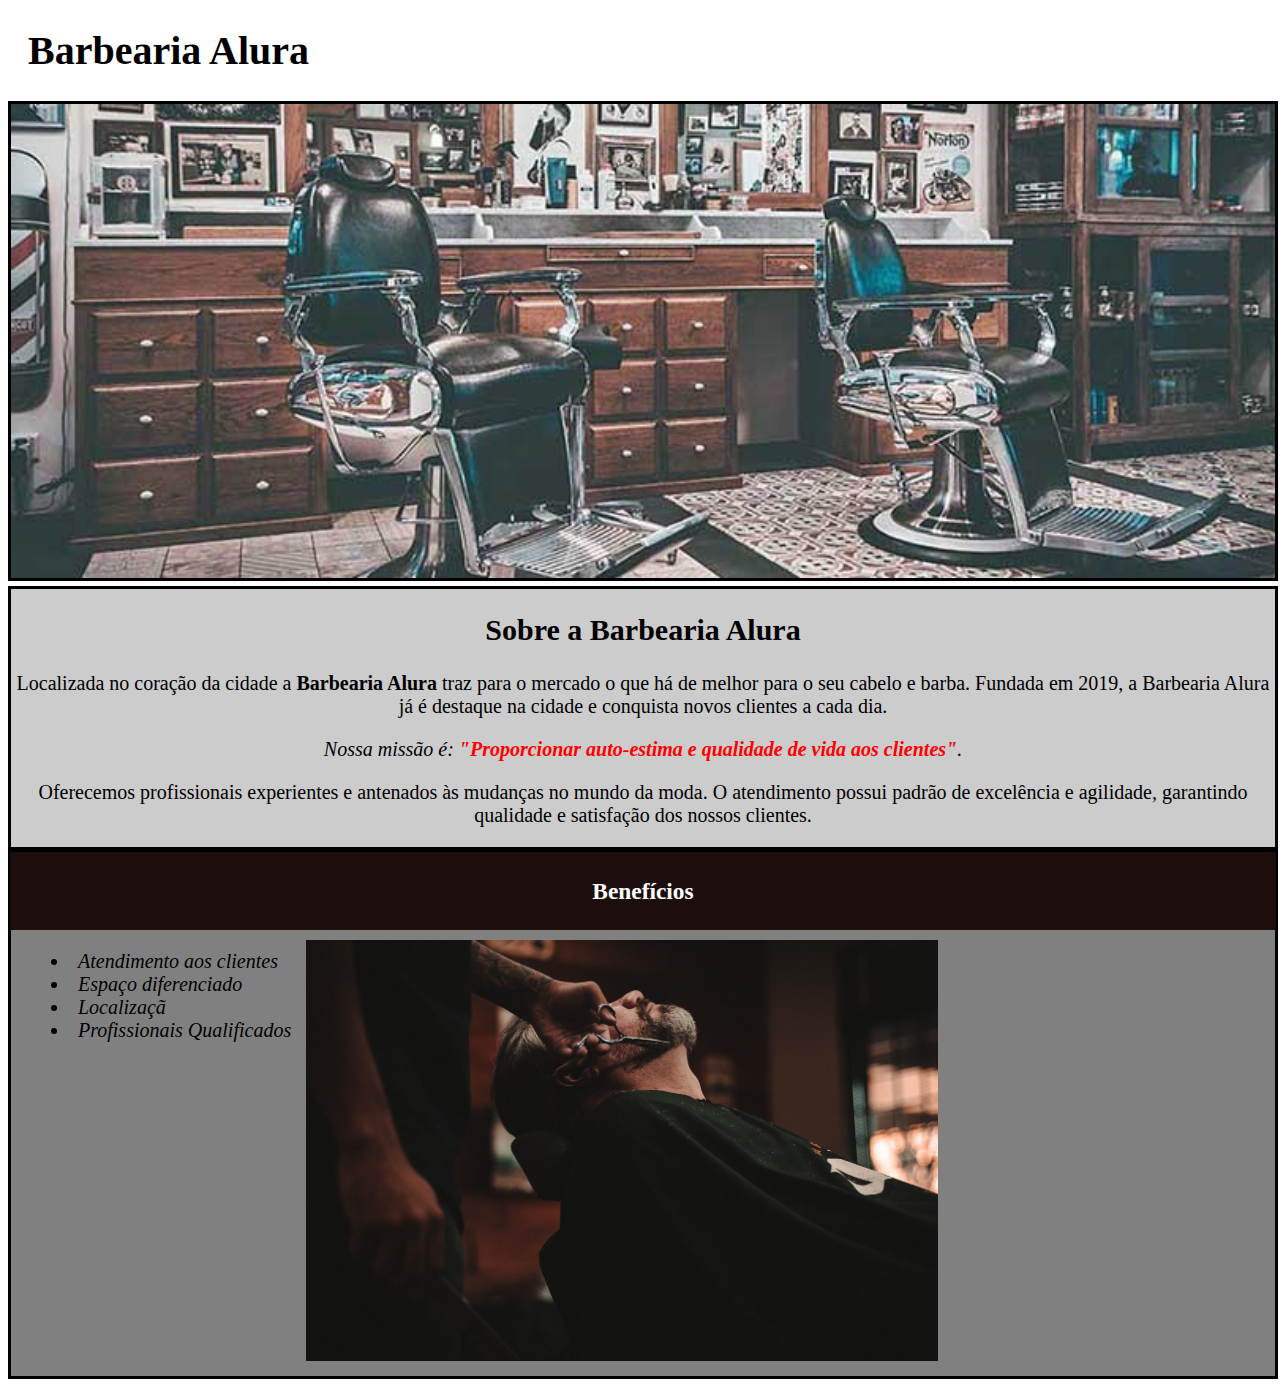
==== barbearia-alura/index.html @ 37a79eac "produtos da barbearia alura" ====
<!DOCTYPE html>
<html lang="pt-br">
<head>
    <meta charset="UTF-8">
    <meta http-equiv="X-UA-Compatible" content="IE=edge">
    <meta name="viewport" content="width=device-width, initial-scale=1.0">
    <title>Barbearia Alura.</title>
    <link rel="stylesheet" href="style.css">
</head>
<body>
    <header>
        <h1 class="title-prin">Barbearia Alura</h1>
    </header>
    <img src="./banner/banner.jpg" alt="barbearia" id="banner">

    <div class="segundo">
        <h2 class="title-center">Sobre a Barbearia Alura</h1>
        <p>
            Localizada no coração da cidade a <strong>Barbearia Alura</strong> traz para o mercado o que há de melhor para o seu cabelo e barba. Fundada em 2019, a Barbearia Alura já é destaque na cidade e conquista novos clientes a cada dia.
        </p>
        <p>
            <em>Nossa missão é: <strong>"Proporcionar auto-estima e qualidade de vida aos clientes"</strong>.</em>
        </p>
        <p>
            Oferecemos profissionais experientes e antenados às mudanças no mundo da moda. O atendimento possui padrão de excelência e agilidade, garantindo qualidade e satisfação dos nossos clientes.
        </p>
    </div>

    <div class="bene">
        <h3 class="title-center">Benefícios</h2>
        <ul>
            <li class="itens">Atendimento aos clientes</li>
            <li class="itens">Espaço diferenciado</li>
            <li class="itens">Localizaçã</li>
            <li class="itens">Profissionais Qualificados</li>
        </ul>

        <img src="./beneficios/beneficios.jpg" alt="corte" id="beneficio">
    </div>
</body>
</html>
---- barbearia-alura/style.css ----
@charset "UTF-8";

body {
    font-size: 20px;
}

#banner {
    width: 100%;
    border: 3px solid black;
}

.title-prin {
    padding-left: 20px;
}

.segundo {
    background: #cccccc;
    border: 3px solid black;
    width: 100%;
}

.title-center {
    text-align: center;
}

p {
    text-align: center;
}

em strong {
    color: red;
}

.bene {
    background-color: grey;
    border: 3px solid black;
    width: 100%;
}

h3 {
    background-color: rgb(29, 13, 13);
    color: #ffffff;
    margin-top: -1px;
    margin-right: -1px;
    margin-bottom: 0px;
    margin-left: -1px;
    padding: 2%;
}

ul {
    display: inline-block;
    vertical-align: top;
    list-style-position: inside;
    text-align: left;
}

.itens {
    font-style: italic;  
}

#beneficio {
    width: 50%;
    padding: 10px;
}
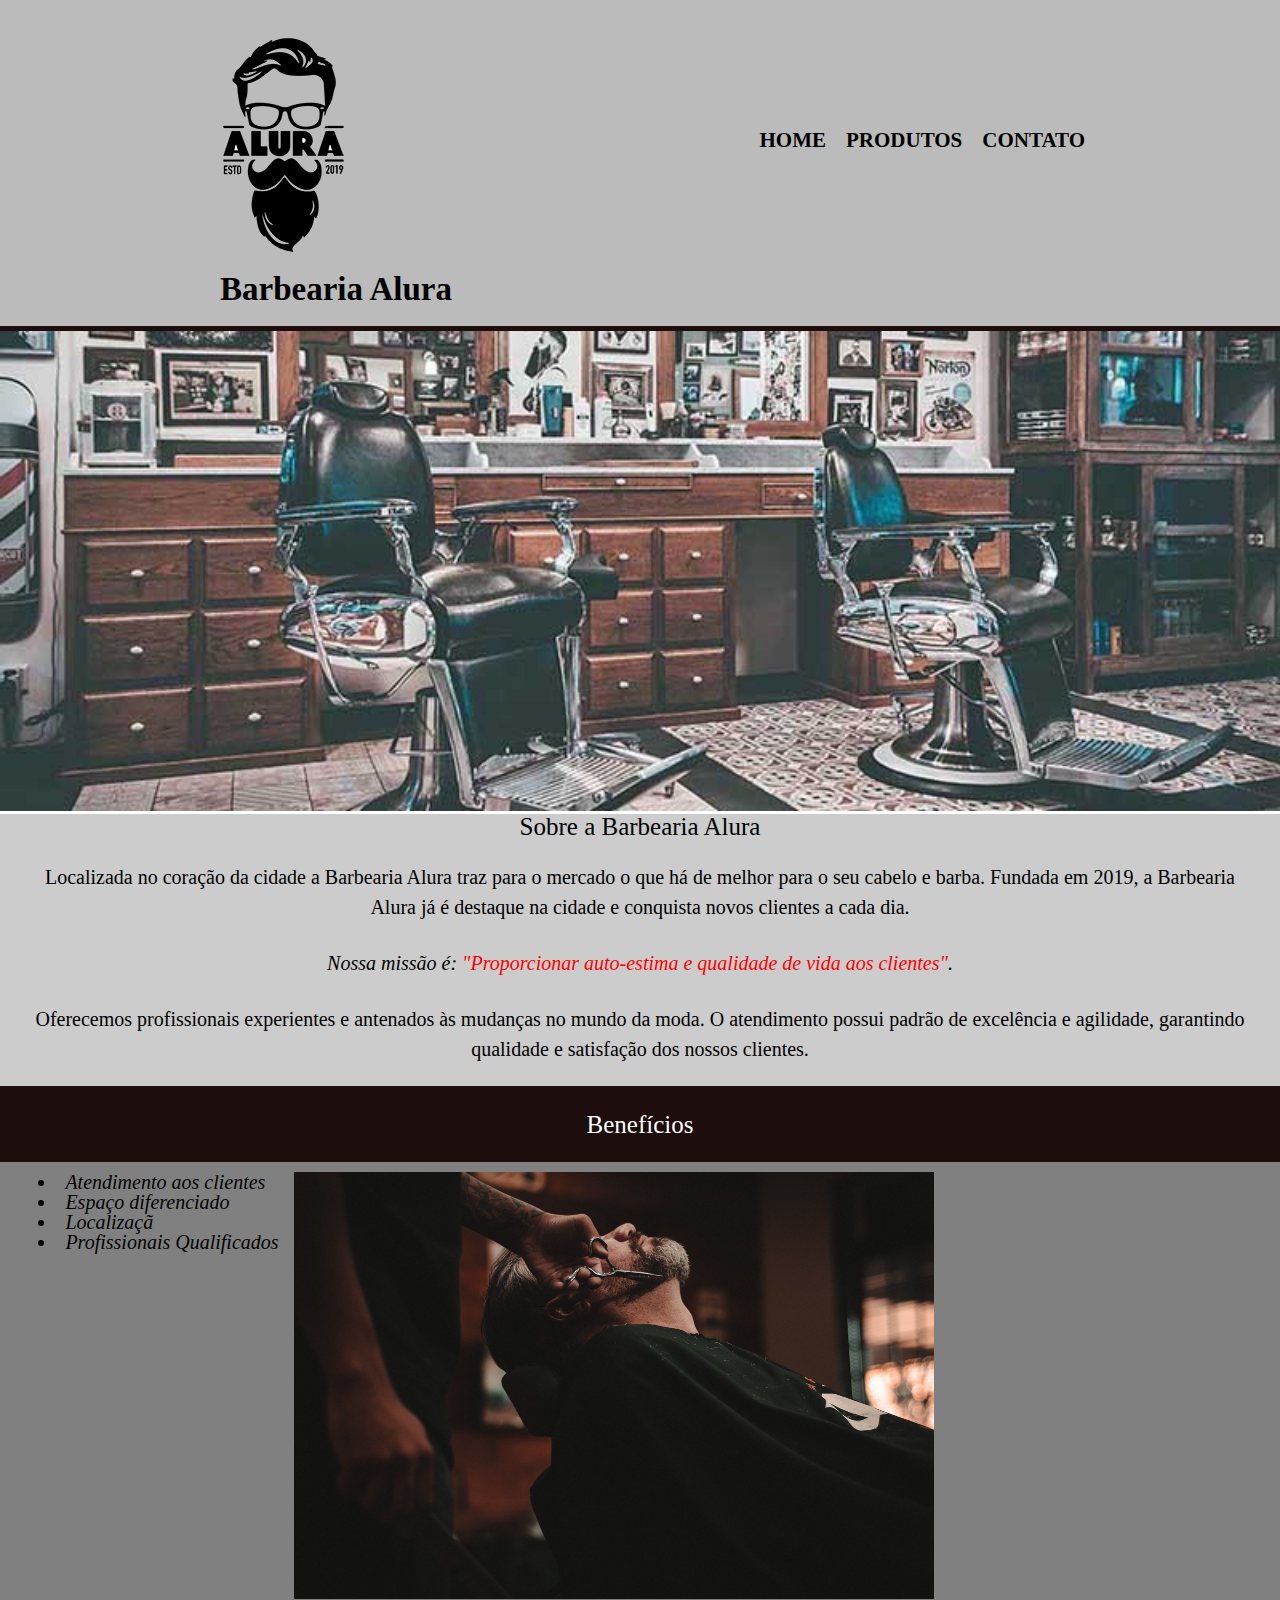
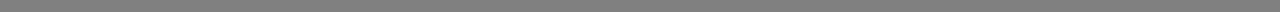
==== commit 0c1e1637: "deixando os exercícios um pouco mais responsivo" ====
--- a/barbearia-alura/index.html
+++ b/barbearia-alura/index.html
@@ -5,35 +5,51 @@
     <meta http-equiv="X-UA-Compatible" content="IE=edge">
     <meta name="viewport" content="width=device-width, initial-scale=1.0">
     <title>Barbearia Alura.</title>
-    <link rel="stylesheet" href="style.css">
+    <link rel="stylesheet" href="reset.css">
+    <link rel="stylesheet" href="style-home.css">
 </head>
 <body>
     <header>
-        <h1 class="title-prin">Barbearia Alura</h1>
+        <div class="caixa">
+            <h1><img src="./imagens/logo.png" alt="logo da barbearia alura"></h1>
+            <nav>
+                <ul>
+                    <li><a href="index.html">Home</a></li>
+                    <li><a href="produtos.html">Produtos</a></li>
+                    <li><a href="contato.html">Contato</a></li>
+                </ul>
+            </nav>
+            <h1 class="title-prin">Barbearia Alura</h1>
+        </div>
     </header>
     <img src="./banner/banner.jpg" alt="barbearia" id="banner">
 
     <div class="segundo">
         <h2 class="title-center">Sobre a Barbearia Alura</h1>
+        <br>
         <p>
-            Localizada no coração da cidade a <strong>Barbearia Alura</strong> traz para o mercado o que há de melhor para o seu cabelo e barba. Fundada em 2019, a Barbearia Alura já é destaque na cidade e conquista novos clientes a cada dia.
+            Localizada no coração da cidade a Barbearia Alura traz para o mercado o que há de melhor para o seu cabelo e barba. Fundada em 2019, a Barbearia Alura já é destaque na cidade e conquista novos clientes a cada dia.
         </p>
-        <p>
-            <em>Nossa missão é: <strong>"Proporcionar auto-estima e qualidade de vida aos clientes"</strong>.</em>
+        <br>
+        <p class="itens">
+            Nossa missão é: <strong>"Proporcionar auto-estima e qualidade de vida aos clientes"</strong>.</em>
         </p>
+        <br>
         <p>
             Oferecemos profissionais experientes e antenados às mudanças no mundo da moda. O atendimento possui padrão de excelência e agilidade, garantindo qualidade e satisfação dos nossos clientes.
         </p>
+        <br>
     </div>
 
     <div class="bene">
-        <h3 class="title-center">Benefícios</h2>
-        <ul>
+        <h3 class="title-center">Benefícios</h2>     
+        <ul class="lista">
             <li class="itens">Atendimento aos clientes</li>
             <li class="itens">Espaço diferenciado</li>
             <li class="itens">Localizaçã</li>
             <li class="itens">Profissionais Qualificados</li>
         </ul>
+       
 
         <img src="./beneficios/beneficios.jpg" alt="corte" id="beneficio">
     </div>
--- a/barbearia-alura/style-home.css
+++ b/barbearia-alura/style-home.css
@@ -0,0 +1,107 @@
+@charset "UTF-8";
+
+body {
+    font-size: 20px;
+}
+
+header {
+    width: 100%;
+    background-color: #bbbbbb;
+    padding: 20px 0;
+    border-bottom: 5px solid #1d0d0d;
+}
+
+.caixa {
+    position: relative;
+    max-width: 890px;
+    margin: auto;
+}
+
+nav {
+    position: absolute;
+    top: 110px;
+    right: 0px;
+}
+
+nav li {
+    display: inline;
+    margin: 0 0 0 15px;
+}
+
+nav a {
+    text-transform: uppercase;
+    color: black;
+    font-weight: bold;
+    font-size: 21px;
+    text-decoration: none;
+}
+
+nav a:hover {
+    color: #c78c19;
+    text-decoration: underline;
+}
+
+.title-prin {
+    padding-left: 25px;
+    font-weight: bold;
+    font-size: 33px;
+}
+
+#banner {
+    width: 100%;
+}
+
+.segundo {
+    background: #cccccc;
+    width: 100%;
+}
+
+p {
+    text-align: center;
+    font-size: 20px;
+    line-height: 1.5em;
+    padding: 3px 30px;
+}
+
+.title-center {
+    text-align: center;
+    font-size: 25px;
+}
+
+p strong {
+    color: red;
+}
+
+.bene {
+    background-color: grey;
+    margin: auto;
+}
+
+h3 {
+    background-color: rgb(29, 13, 13);
+    color: #ffffff;
+    margin-top: -1px;
+    margin-right: -1px;
+    margin-bottom: 0px;
+    margin-left: -1px;
+    padding: 2%;
+}
+
+.lista {
+    margin: 10px 0px;
+    padding-left: 3%;
+    display: inline-block;
+    vertical-align: top;
+    list-style-position: inside;
+    text-align: left;
+}
+
+.itens {
+    font-style: italic; 
+    list-style-type: disc;
+}
+
+#beneficio {
+    width: 50%;
+    padding: 10px;
+}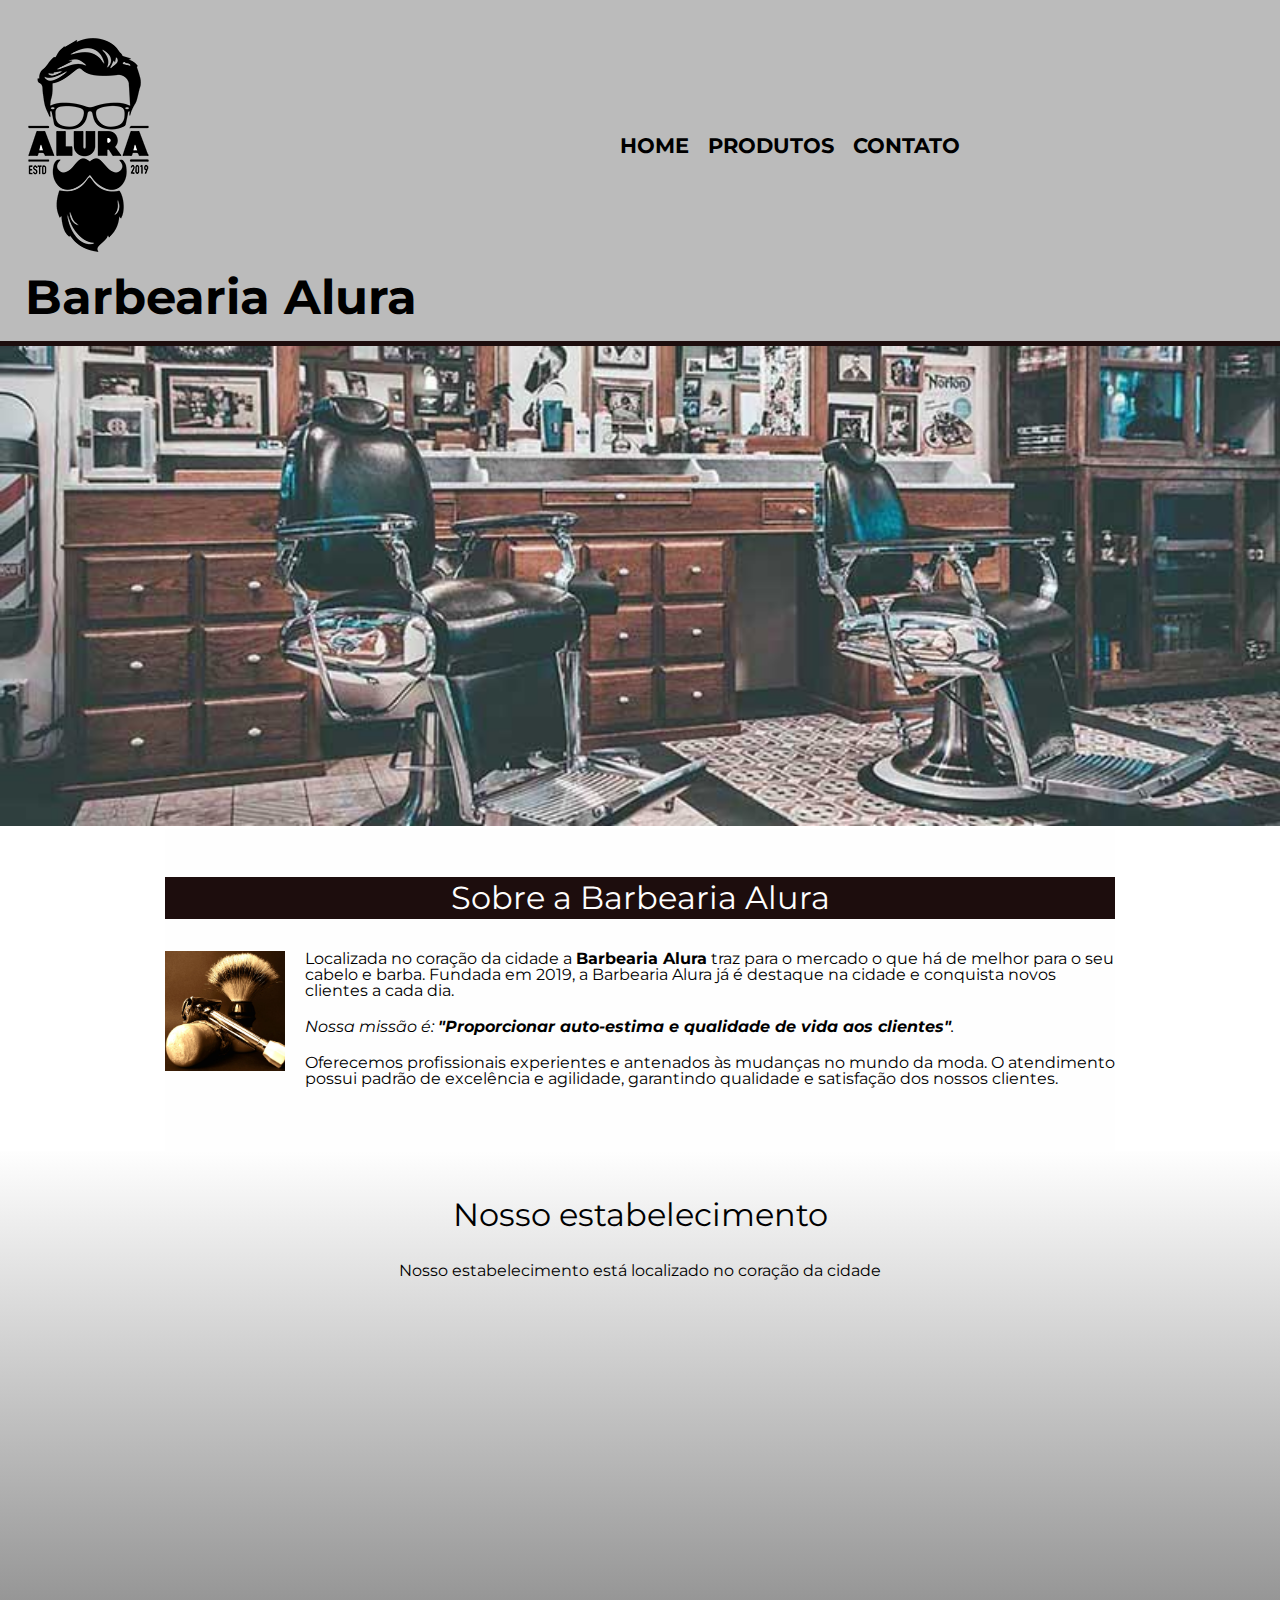
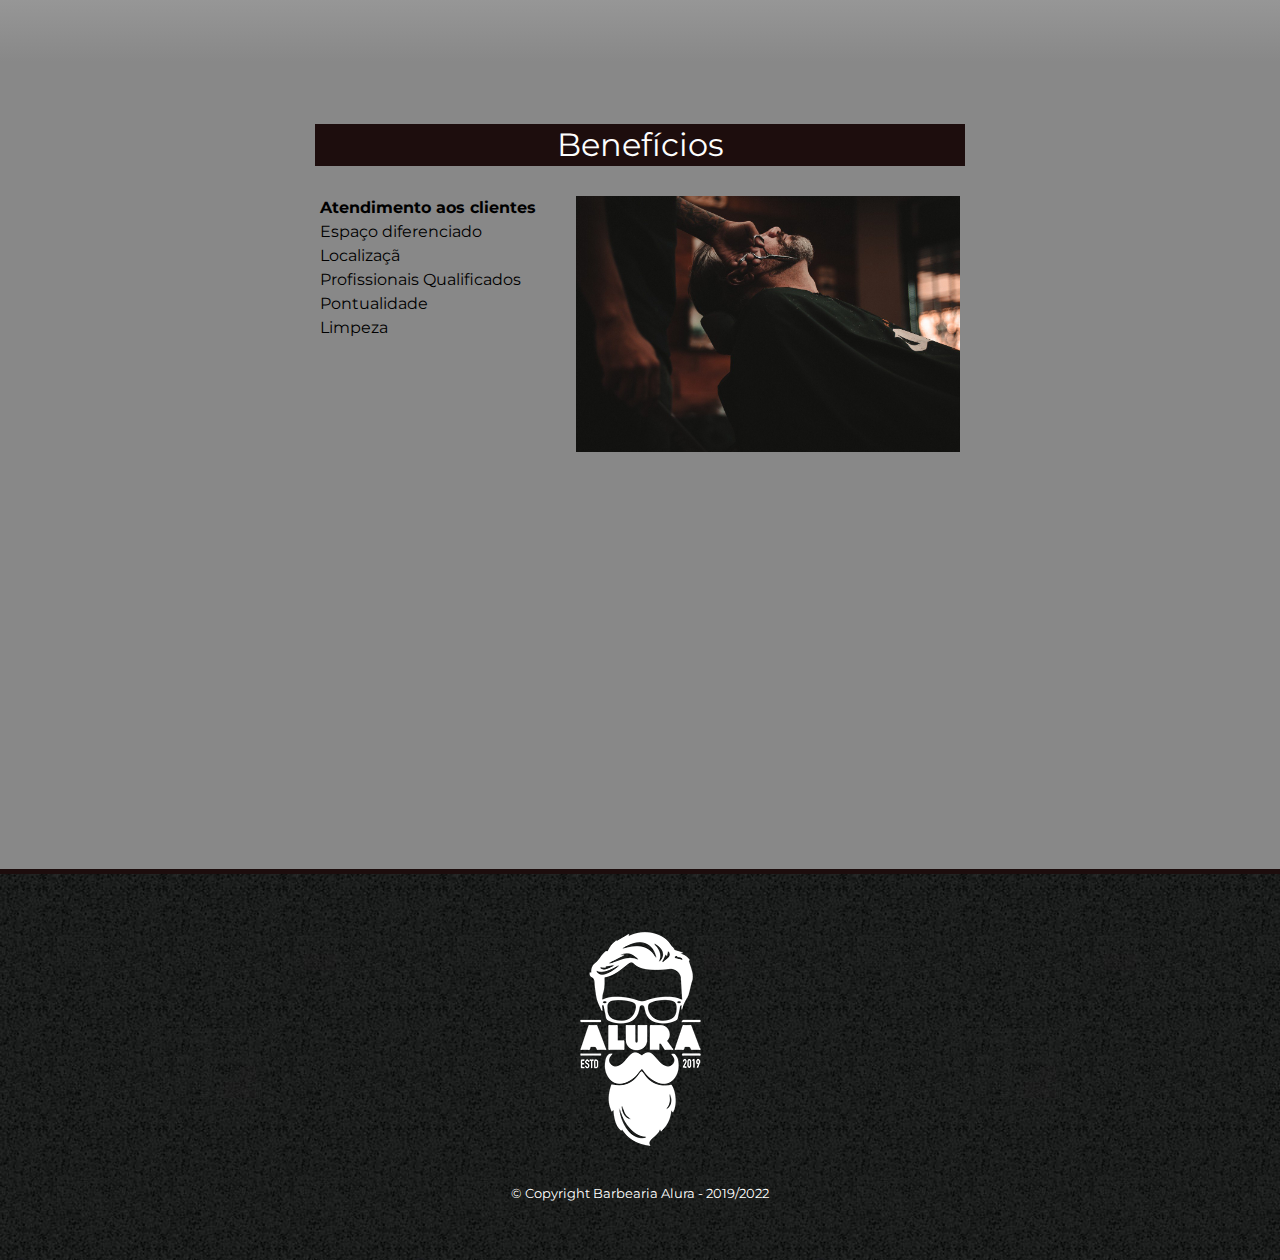
==== commit 53c0310c: "estilizando a página inicial" ====
--- a/barbearia-alura/index.html
+++ b/barbearia-alura/index.html
@@ -6,7 +6,8 @@
     <meta name="viewport" content="width=device-width, initial-scale=1.0">
     <title>Barbearia Alura.</title>
     <link rel="stylesheet" href="reset.css">
-    <link rel="stylesheet" href="style-home.css">
+    <link rel="stylesheet" href="style.css">
+    <link href="https://fonts.googleapis.com/css2?family=Montserrat&display=swap" rel="stylesheet">
 </head>
 <body>
     <header>
@@ -19,39 +20,60 @@
                     <li><a href="contato.html">Contato</a></li>
                 </ul>
             </nav>
-            <h1 class="title-prin">Barbearia Alura</h1>
+            <h1 class="title-one">Barbearia Alura</h1>
         </div>
     </header>
-    <img src="./banner/banner.jpg" alt="barbearia" id="banner">
 
-    <div class="segundo">
-        <h2 class="title-center">Sobre a Barbearia Alura</h1>
-        <br>
-        <p>
-            Localizada no coração da cidade a Barbearia Alura traz para o mercado o que há de melhor para o seu cabelo e barba. Fundada em 2019, a Barbearia Alura já é destaque na cidade e conquista novos clientes a cada dia.
-        </p>
-        <br>
-        <p class="itens">
-            Nossa missão é: <strong>"Proporcionar auto-estima e qualidade de vida aos clientes"</strong>.</em>
-        </p>
-        <br>
-        <p>
-            Oferecemos profissionais experientes e antenados às mudanças no mundo da moda. O atendimento possui padrão de excelência e agilidade, garantindo qualidade e satisfação dos nossos clientes.
-        </p>
-        <br>
-    </div>
+    <img src="./banner/banner.jpg" alt="barbearia" class="banner">
 
-    <div class="bene">
-        <h3 class="title-center">Benefícios</h2>     
-        <ul class="lista">
-            <li class="itens">Atendimento aos clientes</li>
-            <li class="itens">Espaço diferenciado</li>
-            <li class="itens">Localizaçã</li>
-            <li class="itens">Profissionais Qualificados</li>
-        </ul>
-       
+    <main>
+        <section class="segundo">
+            <h2 class="title-aling bkcor">Sobre a Barbearia Alura</h1>
 
-        <img src="./beneficios/beneficios.jpg" alt="corte" id="beneficio">
-    </div>
+            <img class="utensilios" src="./utensilios/utensilios.jpg" alt="Utensilios de um Barbeiro">
+            
+            <p>
+                Localizada no coração da cidade a <strong>Barbearia Alura</strong> traz para o mercado o que há de melhor para o seu cabelo e barba. Fundada em 2019, a Barbearia Alura já é destaque na cidade e conquista novos clientes a cada dia.
+            </p>
+            <p class="itens">
+                <em>Nossa missão é: <strong>"Proporcionar auto-estima e qualidade de vida aos clientes"</strong>.</em>
+            </p>
+            <p>
+                Oferecemos profissionais experientes e antenados às mudanças no mundo da moda. O atendimento possui padrão de excelência e agilidade, garantindo qualidade e satisfação dos nossos clientes.
+            </p>
+        </section>
+
+        <section class="mapa">
+            <h3 class="title-aling">Nosso estabelecimento</h3>
+            <p>Nosso estabelecimento está localizado no coração da cidade</p>
+            <div class="map-content">
+                <iframe src="https://www.google.com/maps/embed?pb=!1m18!1m12!1m3!1d3656.4498404749!2d-46.63452058518803!3d-23.58819478466955!2m3!1f0!2f0!3f0!3m2!1i1024!2i768!4f13.1!3m3!1m2!1s0x94ce5a2b2ed7f3a1%3A0xab35da2f5ca62674!2sCaelum%20-%20Escola%20de%20Tecnologia!5e0!3m2!1spt-BR!2sbr!4v1659030831036!5m2!1spt-BR!2sbr" width="100%" height="300" style="border:0;" allowfullscreen="" loading="lazy" referrerpolicy="no-referrer-when-downgrade"></iframe>
+            </div>
+        </section>
+
+        <section class="bene">
+            <h3 class="title-aling bkcor3">Benefícios</h2>
+
+            <div class="content-bene">
+                <ul class="lista">
+                    <li class="itens">Atendimento aos clientes</li>
+                    <li class="itens">Espaço diferenciado</li>
+                    <li class="itens">Localizaçã</li>
+                    <li class="itens">Profissionais Qualificados</li>
+                    <li class="itens">Pontualidade</li>
+                    <li class="itens">Limpeza</li>
+                </ul><img src="./beneficios/beneficios.jpg" alt="corte" class="beneficio">
+            </div>
+
+            <div class="video">
+                <iframe width="560" height="315" src="https://www.youtube.com/embed/wcVVXUV0YUY" title="YouTube video player" frameborder="0" allow="accelerometer; autoplay; clipboard-write; encrypted-media; gyroscope; picture-in-picture" allowfullscreen></iframe>
+            </div>
+        </section>
+    </main>
+
+    <footer>
+        <img src="./imagens/logo-branco.png" alt="logo da barbearia alura branco">
+        <p class="copyright">&copy; Copyright Barbearia Alura - 2019/2022</p>
+    </footer>
 </body>
 </html>--- a/barbearia-alura/style.css
+++ b/barbearia-alura/style.css
@@ -0,0 +1,265 @@
+@charset "UTF-8";
+
+body {
+    font-family: 'Montserrat', sans-serif;;
+}
+
+header {
+    width: 100%;
+    background-color: #bbbbbb;
+    padding: 20px 0;
+    border-bottom: 5px solid #1d0d0d;
+}
+
+.caixa {
+    position: relative;
+    min-width: 480px;
+    margin-right: 25%;
+}
+
+nav {
+    position: absolute;
+    top: 115px;
+    right: 0px;
+}
+
+nav li {
+    display: inline;
+    margin: 0 0 0 15px;
+}
+
+nav a {
+    text-transform: uppercase;
+    color: black;
+    font-weight: bold;
+    font-size: 21px;
+    text-decoration: none;
+}
+
+nav a:hover {
+    color: #c78c19;
+    text-decoration: underline;
+}
+
+.produtos li:hover {
+    border-color: #c78c19;
+}
+
+.produtos li:active {
+    border-color: #088c19;
+}
+
+.produtos li:hover h2 {
+    font-size: 35px;
+}
+
+.produtos {
+    width: 940px;
+    margin: 0 auto;
+    padding: 50px 0;
+}
+
+.produtos li {
+    display: inline-block;
+    text-align: center;
+    width: 30%;
+    vertical-align: top;
+    margin: 0 1.5%;
+    padding: 30px 20px;
+    box-sizing: border-box;
+    border: 2px solid black;
+    border-radius: 10px;
+}
+
+.produtos h2 {
+    font-size: 30px;
+    font-weight: bold;
+}
+
+.pro-descricao {
+    font-size: 18px;
+}
+
+.produto-preco {
+    font-size: 22px;
+    font-weight: bold;
+    margin-top: 10px;
+}
+
+footer {
+    text-align: center;
+    background: url("imagens/bg.jpg");
+    padding: 40px 0;
+    border-top: 5px solid #1d0d0d;
+}
+
+.copyright {
+    color: #ffffff;
+    font-size: 13px;
+    margin: 20px 0;
+}
+
+main {
+
+}
+
+form {
+    margin: 40px 0;
+    padding: 0px 30px;
+}
+
+form label, form legend {
+    display: block;
+    font-size: 20px;
+    margin: 0 0 10px;
+}
+
+.input-padrao {
+    display: block;
+    margin: 0 0 20px;
+    padding: 5px 30px;
+    width: 50%;
+}
+
+.checkbox {
+    margin: 20px 0px;
+}
+
+.enviar {
+    width: 30%;
+    padding: 10px 0px;
+    background-color: #1d0d0d;
+    color: white;
+    font-weight: bold;
+    font-size: 15px;
+    border: none;
+    border-radius: 3px;
+    transition: 0.9s all;
+    cursor: pointer;
+}
+
+.enviar:hover {
+    background-color: #c78c19;
+    transform: scale(1.1);
+}
+
+table {
+    margin: 20px 40px;
+}
+
+thead {
+    background-color: #555555;
+    color: white;
+    font-weight: bold;
+}
+
+td, th {
+    border: 1px solid black;
+    padding: 8px 15px;
+}
+
+/* css da página inicial */
+
+.title-one {
+    padding-left: 25px;
+    font-weight: bold;
+    font-size: 3em;
+}
+
+.banner {
+    width: 100%;
+}
+
+.title-aling {
+    text-align: center;
+    font-size: 2em;
+    margin: 0 0 1em;
+    clear: left;
+}
+
+.bkcor {
+    background-color: #1d0d0d;
+    color: #fefefe;
+    padding: 5px;
+}
+
+.bkcor3 {
+    background-color: #1d0d0d;
+    color: #fefefe;
+    width: 50%;
+    margin: 30px auto;
+    padding: 5px;
+}
+
+.segundo {
+    padding: 3em 0;
+    background-color: #fefefe;
+    max-width: 950px;
+    margin: 0 auto;
+}
+
+.segundo p {
+    margin: 0 0 1em;
+}
+
+.segundo strong {
+    font-weight: bold;
+}
+
+.segundo em {
+    font-style: italic;
+}
+
+.utensilios {
+    width: 120px;
+    float: left;
+    margin: 0 20px 20px 0;
+}
+
+.mapa {
+    padding: 3em 0;
+    background: linear-gradient(#fefefe, #888888);
+}
+
+.map-content {
+    max-width: 950px;
+    margin: 0 auto;
+}
+
+.mapa p {
+    margin: 0 0 2em;
+    text-align: center;
+}
+
+.bene {
+    padding: 2em 0;
+    background-color: #888888;
+}
+
+.content-bene {
+    width: 640px;
+    margin: 0 auto;
+}
+
+.lista {
+    width: 40%;
+    display: inline-block;
+    vertical-align: top;
+}
+
+.itens {
+    line-height: 1.5;
+}
+
+.itens:first-child {
+    font-weight: bold;
+}
+
+.beneficio {
+    width: 60%;
+}
+
+.video {
+    width: 560px;
+    margin: 2em auto;
+}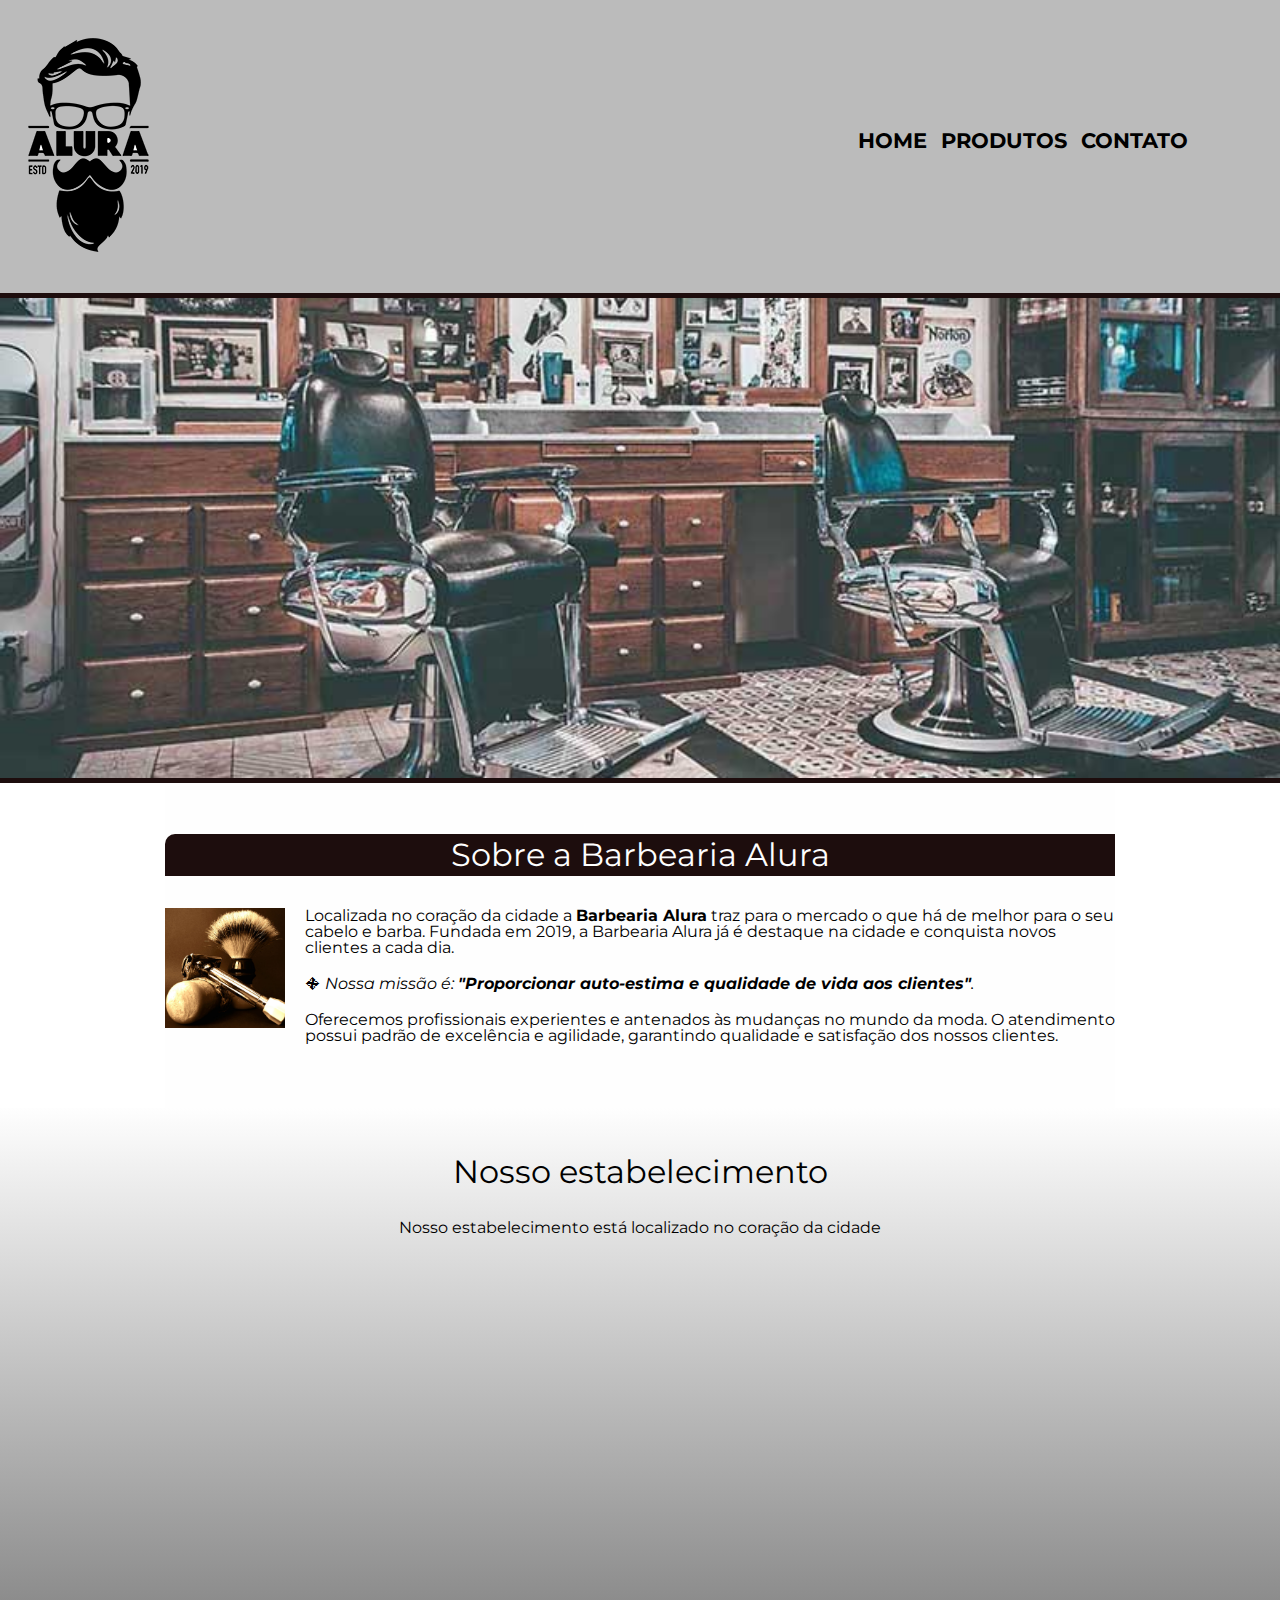
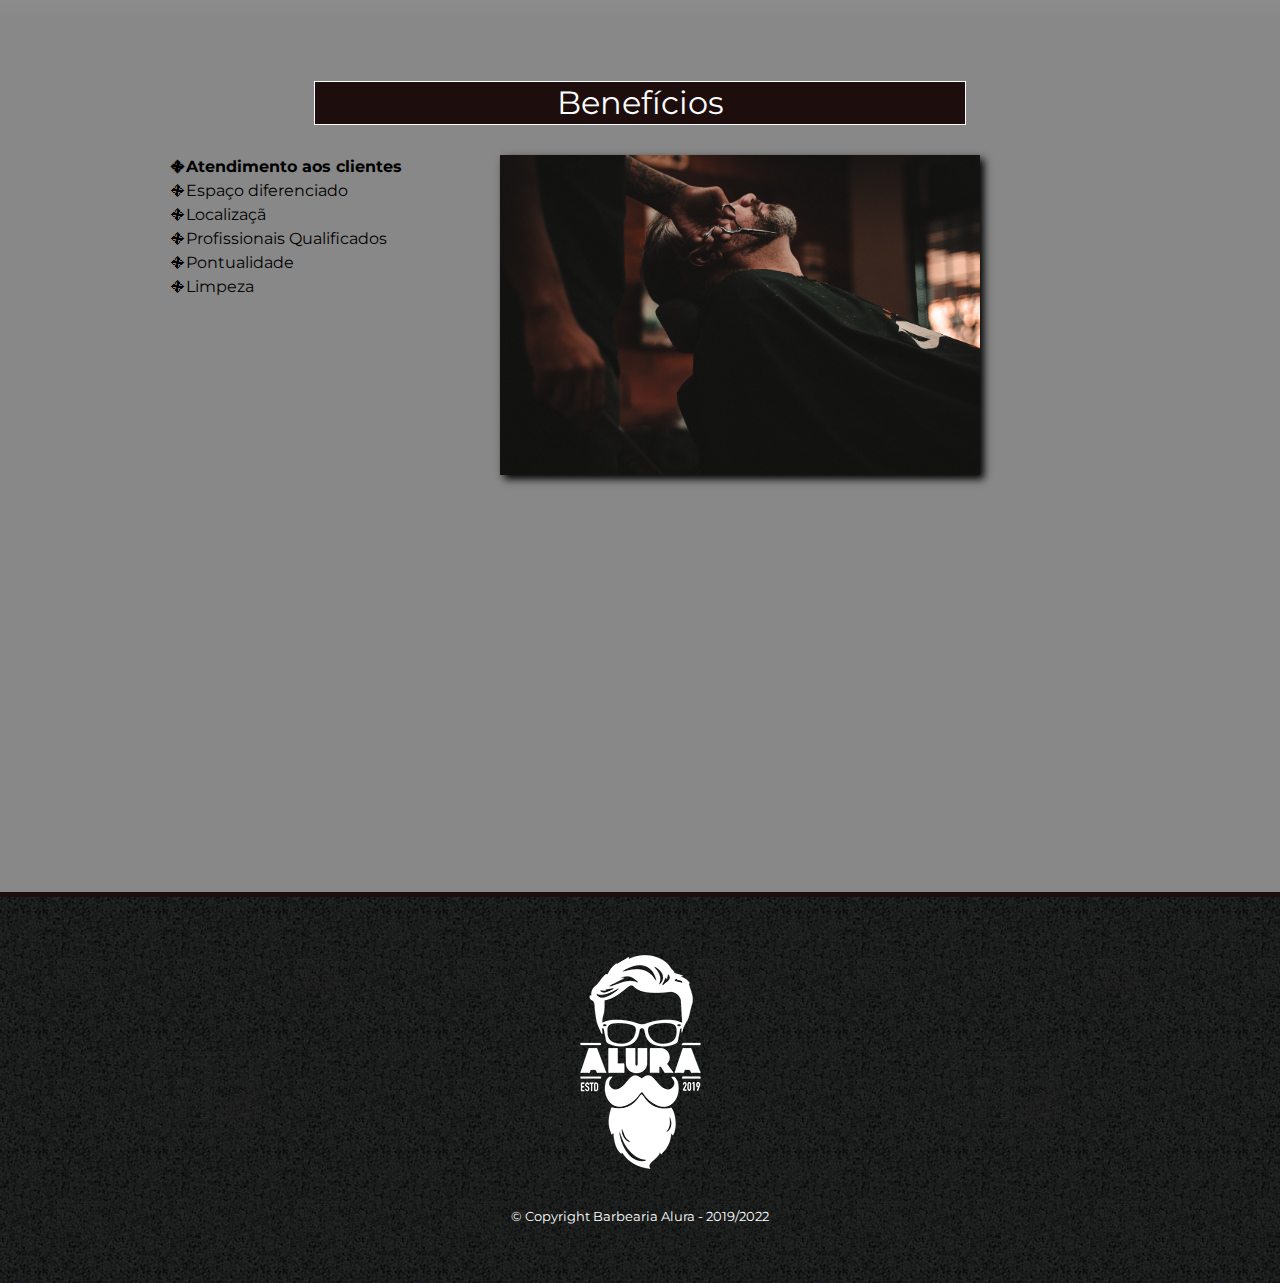
==== commit 30009c0c: "deixando o projeto mais responsível" ====
--- a/barbearia-alura/index.html
+++ b/barbearia-alura/index.html
@@ -20,7 +20,6 @@
                     <li><a href="contato.html">Contato</a></li>
                 </ul>
             </nav>
-            <h1 class="title-one">Barbearia Alura</h1>
         </div>
     </header>
 
@@ -66,7 +65,7 @@
             </div>
 
             <div class="video">
-                <iframe width="560" height="315" src="https://www.youtube.com/embed/wcVVXUV0YUY" title="YouTube video player" frameborder="0" allow="accelerometer; autoplay; clipboard-write; encrypted-media; gyroscope; picture-in-picture" allowfullscreen></iframe>
+                <iframe width="100%" height="315" src="https://www.youtube.com/embed/wcVVXUV0YUY" title="YouTube video player" frameborder="0" allow="accelerometer; autoplay; clipboard-write; encrypted-media; gyroscope; picture-in-picture" allowfullscreen></iframe>
             </div>
         </section>
     </main>
--- a/barbearia-alura/style.css
+++ b/barbearia-alura/style.css
@@ -13,19 +13,19 @@
 
 .caixa {
     position: relative;
-    min-width: 480px;
-    margin-right: 25%;
+    max-width: 1200px;
 }
 
 nav {
     position: absolute;
-    top: 115px;
+    top: 110px;
     right: 0px;
+    margin-right: 1%;
 }
 
 nav li {
     display: inline;
-    margin: 0 0 0 15px;
+    margin-left: 10px;
 }
 
 nav a {
@@ -99,10 +99,6 @@
     margin: 20px 0;
 }
 
-main {
-
-}
-
 form {
     margin: 40px 0;
     padding: 0px 30px;
@@ -168,6 +164,7 @@
 
 .banner {
     width: 100%;
+    border-bottom: 5px solid #1d0d0d;
 }
 
 .title-aling {
@@ -181,14 +178,16 @@
     background-color: #1d0d0d;
     color: #fefefe;
     padding: 5px;
+    border-top-left-radius: 10px;
 }
 
 .bkcor3 {
     background-color: #1d0d0d;
     color: #fefefe;
     width: 50%;
+    padding: 5px;
     margin: 30px auto;
-    padding: 5px;
+    border: 1px solid #fefefe;
 }
 
 .segundo {
@@ -222,7 +221,7 @@
 }
 
 .map-content {
-    max-width: 950px;
+    max-width: 1200px;
     margin: 0 auto;
 }
 
@@ -237,29 +236,55 @@
 }
 
 .content-bene {
-    width: 640px;
+    max-width: 1000px;
     margin: 0 auto;
 }
 
 .lista {
-    width: 40%;
+    width: 35%;
     display: inline-block;
-    vertical-align: top;
+    vertical-align: top;;
 }
 
 .itens {
     line-height: 1.5;
+    padding-left: 30px;
 }
 
 .itens:first-child {
     font-weight: bold;
 }
 
+.itens::before {
+    content: "🟇";
+}
+
 .beneficio {
-    width: 60%;
+    width: 48%;
+    margin-left: 10px;
+    transition: 400ms;
+    box-shadow: 4px 4px 8px black;
+}
+
+.beneficio:hover {
+    opacity: 70%;
 }
 
 .video {
-    width: 560px;
+    max-width: 560px;
     margin: 2em auto;
+}
+
+@media screen and (max-width: 480px) {
+    .caixa, .segundo, .content-bene, .mapa, .video {
+        width: auto;
+    }
+
+    h1 {
+        text-align: center;
+    }
+
+    nav {
+        position: static;  
+    }
 }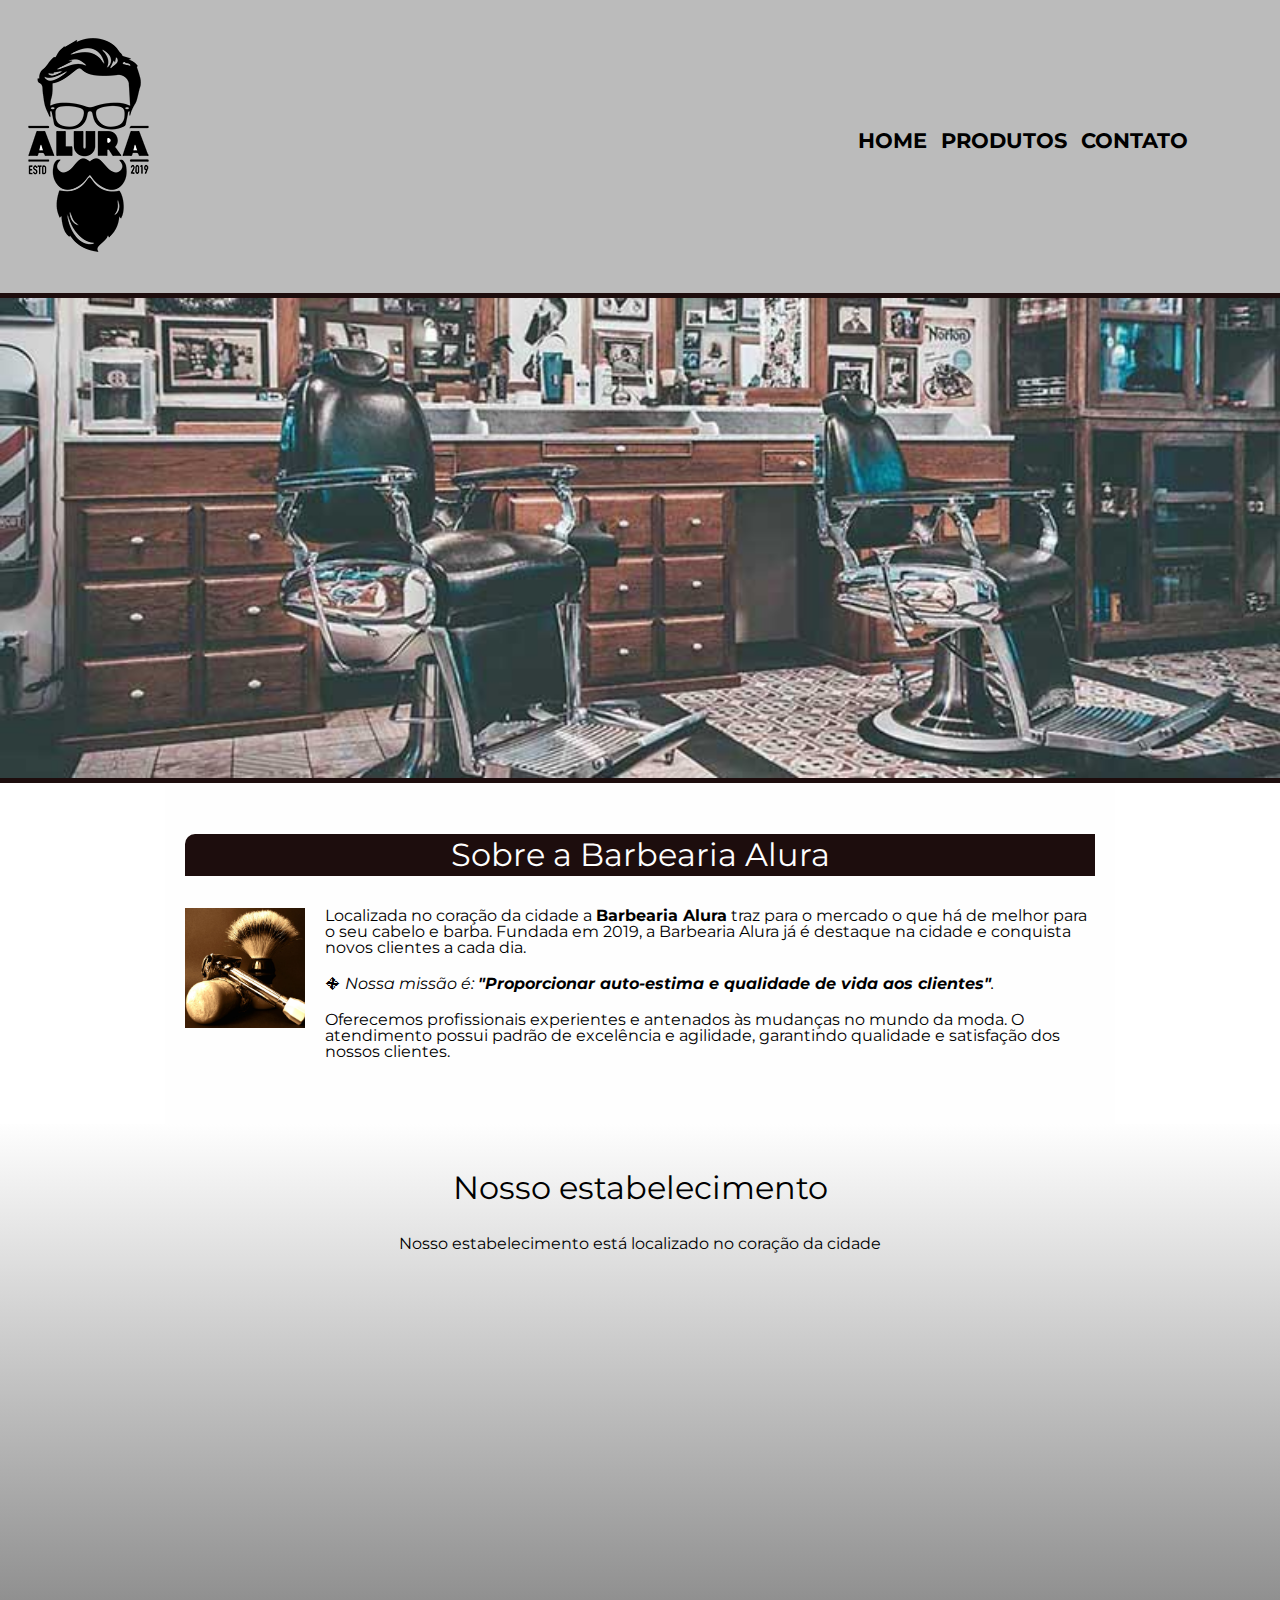
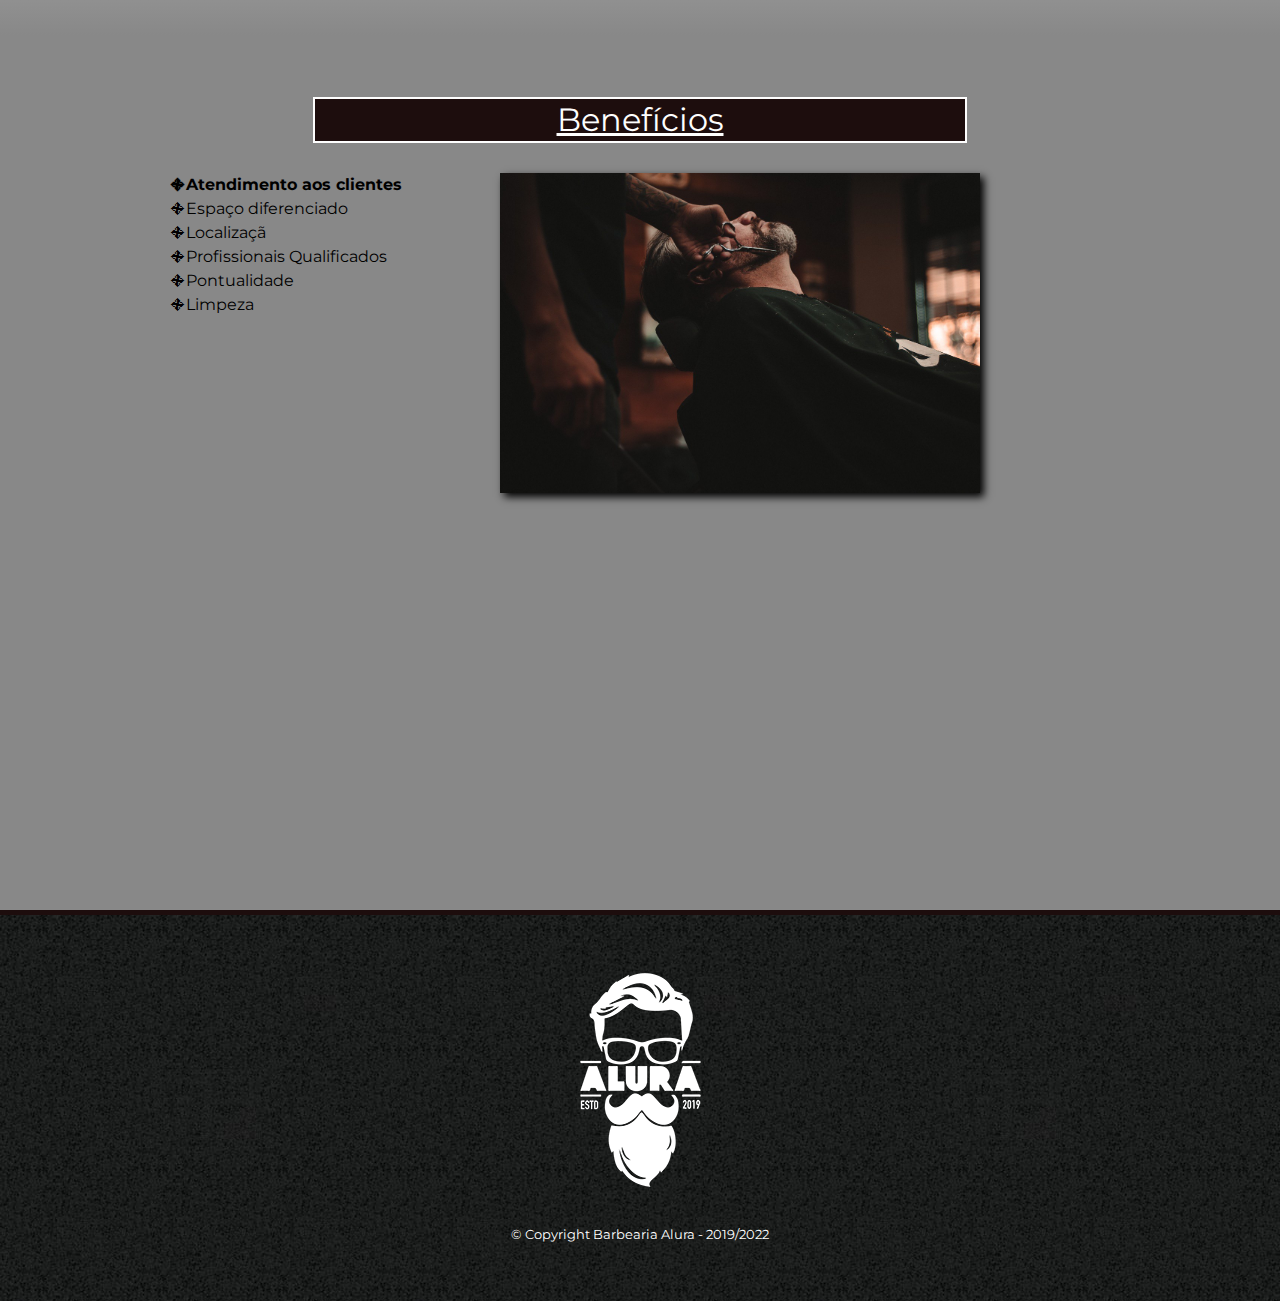
==== commit 7bd21af9: "deixando usável para dispositivos móveis" ====
--- a/barbearia-alura/index.html
+++ b/barbearia-alura/index.html
@@ -27,19 +27,20 @@
 
     <main>
         <section class="segundo">
-            <h2 class="title-aling bkcor">Sobre a Barbearia Alura</h1>
-
-            <img class="utensilios" src="./utensilios/utensilios.jpg" alt="Utensilios de um Barbeiro">
-            
-            <p>
-                Localizada no coração da cidade a <strong>Barbearia Alura</strong> traz para o mercado o que há de melhor para o seu cabelo e barba. Fundada em 2019, a Barbearia Alura já é destaque na cidade e conquista novos clientes a cada dia.
-            </p>
-            <p class="itens">
-                <em>Nossa missão é: <strong>"Proporcionar auto-estima e qualidade de vida aos clientes"</strong>.</em>
-            </p>
-            <p>
-                Oferecemos profissionais experientes e antenados às mudanças no mundo da moda. O atendimento possui padrão de excelência e agilidade, garantindo qualidade e satisfação dos nossos clientes.
-            </p>
+            <div class="two-center">
+                <h2 class="title-aling bkcor">Sobre a Barbearia Alura</h1>
+                <img class="utensilios" src="./utensilios/utensilios.jpg" alt="Utensilios de um Barbeiro">
+                
+                <p>
+                    Localizada no coração da cidade a <strong>Barbearia Alura</strong> traz para o mercado o que há de melhor para o seu cabelo e barba. Fundada em 2019, a Barbearia Alura já é destaque na cidade e conquista novos clientes a cada dia.
+                </p>
+                <p class="itens">
+                    <em>Nossa missão é: <strong>"Proporcionar auto-estima e qualidade de vida aos clientes"</strong>.</em>
+                </p>
+                <p>
+                    Oferecemos profissionais experientes e antenados às mudanças no mundo da moda. O atendimento possui padrão de excelência e agilidade, garantindo qualidade e satisfação dos nossos clientes.
+                </p>
+            </div>
         </section>
 
         <section class="mapa">
--- a/barbearia-alura/style.css
+++ b/barbearia-alura/style.css
@@ -184,17 +184,18 @@
 .bkcor3 {
     background-color: #1d0d0d;
     color: #fefefe;
+    text-decoration: underline;
     width: 50%;
     padding: 5px;
     margin: 30px auto;
-    border: 1px solid #fefefe;
+    border: 2px solid #fefefe;
 }
 
 .segundo {
     padding: 3em 0;
     background-color: #fefefe;
     max-width: 950px;
-    margin: 0 auto;
+    margin: 0px auto;
 }
 
 .segundo p {
@@ -207,6 +208,10 @@
 
 .segundo em {
     font-style: italic;
+}
+
+.two-center {
+    margin: 0px 20px;
 }
 
 .utensilios {
@@ -287,4 +292,12 @@
     nav {
         position: static;  
     }
+
+    .lista {
+        width: 100%;
+    }
+
+    .beneficio {
+        margin: 10px 35px;
+    }
 }